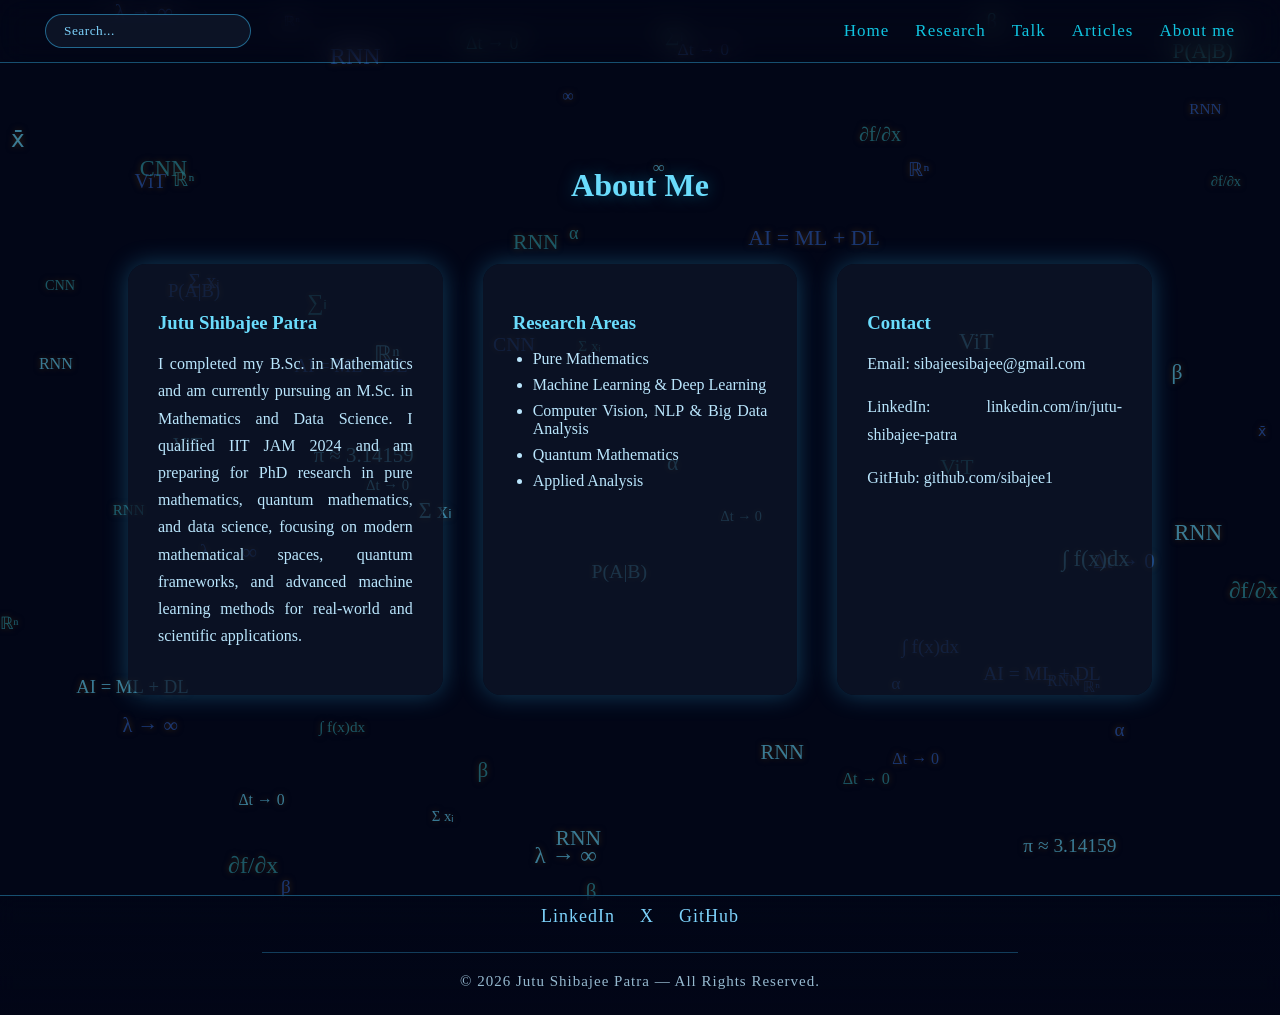
==== about.html @ d35711f9 "Add files via upload" ====
<!DOCTYPE html>
<html lang="en">
<head>
<meta charset="UTF-8">
<meta name="viewport" content="width=device-width, initial-scale=1.0">
<title>About — Jutu Shibajee Patra</title>
<link rel="stylesheet" href="css/style.css?v=999">
</head>

<body>

<canvas id="mathCanvas"></canvas>

<main id="app">

<header class="main-header">

<div class="search-box">
<input type="text" id="searchInput" placeholder="Search..." oninput="runSearch()" aria-label="Search site content">
<div id="searchResults"></div>
</div>

<div class="hamburger" onclick="toggleMenu()">
<span></span><span></span><span></span>
</div>

<nav class="nav-menu">
<a href="index.html">Home</a>
<a href="research.html">Research</a>
<a href="teaching.html">Talk</a>
<a href="article.html">Articles</a>
<a href="about.html">About me</a>
</nav>

</header>

<section style="padding-top:140px;">

<h2 class="section-title">About Me</h2>

<div class="about-wrapper">

<div class="about-card">

<h3>Jutu Shibajee Patra</h3>

<p>
I completed my B.Sc. in Mathematics and am currently pursuing an M.Sc. in Mathematics and Data Science. I qualified IIT JAM 2024 and am preparing for PhD research in pure mathematics, quantum mathematics, and data science, focusing on modern mathematical spaces, quantum frameworks, and advanced machine learning methods for real-world and scientific applications.
</p>


</div>

<div class="about-card">

<h3>Research Areas</h3>

<ul class="about-list">
<li>Pure Mathematics</li>
<li>Machine Learning & Deep Learning</li>
<li>Computer Vision, NLP & Big Data Analysis</li>
<li>Quantum Mathematics</li>
<li>Applied Analysis</li>
</ul>

</div>

<div class="about-card">

<h3>Contact</h3>

<p>Email: sibajeesibajee@gmail.com</p>
<p>LinkedIn: linkedin.com/in/jutu-shibajee-patra</p>
<p>GitHub: github.com/sibajee1</p>

</div>

</main>

</section>
<!-- MathJax -->
<script>
window.MathJax = {
  tex: {
    inlineMath: [['$', '$'], ['\\(', '\\)']],
    displayMath: [['$$','$$'], ['\\[','\\]']]
  }
};
</script>
<footer class="site-footer">

<div class="footer-social">
<a href="https://www.linkedin.com/in/jutu-shibajee-patra-24311319b?utm_source=share_via&utm_content=profile&utm_medium=member_android" target="_blank">LinkedIn</a>
    <a href="https://x.com/iamsibajee" target="_blank">X</a>
    <a href="https://github.com/sibajee1" target="_blank">GitHub</a>
</div>

<div class="footer-line"></div>

<p class="footer-copy">© 2026 Jutu Shibajee Patra — All Rights Reserved.</p>

</footer>

</div>

<script src="js/background.js?v=3"></script>
<script src="js/navigation.js"></script>

</body>
</html>
---- css/style.css ----
html,body{
margin:0;
padding:0;
scroll-behavior:smooth;
}

*{
box-sizing:border-box;
}

/* BODY */
body{
background:#020617;
overflow-x:hidden;
overflow-y:auto;
font-family:"Times New Roman",Times,serif;
color:white;
}

/* CANVAS */
#mathCanvas{
position:fixed;
top:0;
left:0;
width:100%;
height:100%;
z-index:-1;
}

/* APP */
#app{
position:relative;
z-index:2;
}

/* GLOW */
.glow{
text-shadow:0 0 15px #0d6286;
}

/* HEADER */

.main-header{
display:flex;
justify-content:space-between;
align-items:center;
padding:14px 45px;
background:linear-gradient(180deg, rgba(2,6,23,.9), rgba(2,6,23,.7));
background:transparent;
backdrop-filter:blur(14px);
border-bottom:1px solid rgba(56,189,248,.4);
position:fixed;
top:0;
width:100%;
z-index:5;
font-family:"Times New Roman",Times,serif;
}

/* SEARCH */

.search-box{
position:relative;
}

.search-box input{
padding:8px 18px;
background:rgba(15,23,42,.8);
border:1px solid rgba(56,189,248,.5);
border-radius:25px;
color:#bae6fd;
outline:none;
font-family:"Times New Roman",Times,serif;
letter-spacing:.5px;
transition:.3s;
}

.search-box input::placeholder{
color:#7dd3fc;
}

.search-box input:focus{
box-shadow:0 0 15px rgba(56,189,248,.5);
}

/* SEARCH RESULTS */

#searchResults{
position:absolute;
top:45px;
left:0;
width:300px;
background:rgba(15,23,42,.95);
border:1px solid rgba(56,189,248,.4);
border-radius:12px;
box-shadow:0 0 25px rgba(56,189,248,.4);
display:none;
z-index:20;
overflow:hidden;
}

.search-item{
padding:12px 16px;
cursor:pointer;
font-size:15px;
color:#bae6fd;
border-bottom:1px solid rgba(56,189,248,.2);
font-family:"Times New Roman",Times,serif;
transition:.2s;
}

.search-item:hover{
background:rgba(56,189,248,.2);
padding-left:20px;
}

/* TITLE */

.header-title{
font-size:22px;
font-weight:bold;
color:#22e3ed;
position:absolute;
left:50%;
transform:translateX(-50%);
animation:fadeGlow 3s infinite alternate;
letter-spacing:1px;
font-family:"Times New Roman",Times,serif;
}

@keyframes fadeGlow{
from{opacity:.6;}
to{opacity:1;}
}

/* MENU */

.nav-menu a{
background:none;
border:none;
color:rgb(16,195,223);
margin-left:22px;
font-size:17px;
letter-spacing:1px;
cursor:pointer;
font-family:"Times New Roman",Times,serif;
transition:.3s;
position:relative;
text-decoration:none;
}

/* underline glow effect */

.nav-menu a::after{
content:"";
position:absolute;
left:0;
bottom:-6px;
width:0%;
height:2px;
background:#38bdf8;
transition:.3s;
}

.nav-menu a:hover::after{
width:100%;
}

.nav-menu a:hover{
color:#38bdf8;
text-shadow:0 0 10px #38bdf8;
}
/* underline glow effect */

.nav-menu button::after{
content:"";
position:absolute;
left:0;
bottom:-6px;
width:0%;
height:2px;
background:#38bdf8;
transition:.3s;
}

.nav-menu button:hover::after{
width:100%;
}



/* SECTIONS */
.section{
display:none;
height:auto;
padding:0;
}

.active-section{
display:block;
}

#research,#teaching,#articles,#about{
padding-top:120px;
}

/* HERO */
.hero{
min-height:90vh;
display:flex;
position:relative; 
flex-direction:column;
justify-content:center;
align-items:center;
text-align:center;
padding-bottom:50px;
background:radial-gradient(circle at center, rgba(56,189,248,.15), transparent);
animation:heroFade 2s ease;
}

@keyframes heroFade{
from{opacity:0;transform:translateY(30px);}
to{opacity:1;transform:translateY(0);}
}

.hero-name{
font-size:64px;
margin-bottom:15px;
letter-spacing:1px;
color:#6adcfc;
text-shadow:0 0 20px #094a66;
}

.hero-sub{
font-size:24px;
opacity:.85;
letter-spacing:1px;
color:#90d6f7;
}

/* SLIDER */
/* SLIDER */

.slider{
margin:40px auto;
width:100%;
overflow:hidden;
background:rgba(15,23,42,.6);
backdrop-filter:blur(8px);
border-radius:30px;
padding:30px 0;
box-shadow:0 0 25px rgba(56,189,248,.3);
}

.slider-track{
display:flex;
align-items:center;
width:max-content;
animation:marquee 25s linear infinite;
}

.slider-track img{
height:clamp(140px, 18vw, 240px);
margin:0 35px;
transition:.3s;
filter:brightness(1.1);
}

.slider-track img:hover{
transform:scale(1.1);
filter:brightness(1.2);
}

@keyframes marquee{
0%{transform:translateX(0);}
100%{transform:translateX(-50%);}
}

/* QUOTES */
/* QUOTES */
.quotes{
margin:50px auto;
width:60%;
min-height:150px;
display:flex;
justify-content:center;
align-items:center;
text-align:center;
font-size:24px;
font-style:italic;
color:#bae6fd;
padding:25px;
border-radius:15px;
background:rgba(15,23,42,.7);
backdrop-filter:blur(10px);
box-shadow:0 0 25px rgba(56,189,248,.4);
letter-spacing:1px;
transition:opacity .8s ease, transform .8s ease;
opacity:1;
}

/* FOOTER */
.footer{
height:200px;
display:flex;
justify-content:center;
align-items:center;
}
/* SECTION TITLES */
.section-title{
text-align:center;
font-size:32px;
margin-bottom:40px;
color:#6adcfc;
text-shadow:0 0 15px #094a66;
}

/* CV BUTTON */
.cv-section{
text-align:center;
margin:40px 0;
}

.cv-button{
padding:12px 30px;
border:1px solid #38bdf8;
border-radius:30px;
color:#38bdf8;
text-decoration:none;
font-size:18px;
transition:.3s;
}

.cv-button:hover{
background:#38bdf8;
color:#020617;
box-shadow:0 0 20px #38bdf8;
}

/* RESEARCH INTERESTS */
.research-interests{
margin:80px 10%;
}

.interest-grid{
display:grid;
grid-template-columns:repeat(auto-fit,minmax(250px,1fr));
gap:30px;
}

.interest-card{
background:rgba(15,23,42,.7);
padding:25px;
border-radius:15px;
box-shadow:0 0 20px rgba(56,189,248,.3);
transition:.3s;
}

.interest-card:hover{
transform:translateY(-5px);
box-shadow:0 0 30px rgba(56,189,248,.5);
}

/* STATS */
.stats-section{
display:flex;
justify-content:space-around;
flex-wrap:wrap;
margin:80px 0;
}

.stat-card{
text-align:center;
padding:20px 40px;
background:rgba(15,23,42,.7);
border-radius:15px;
box-shadow:0 0 20px rgba(56,189,248,.3);
margin:15px;
}

.stat-card h2{
font-size:40px;
color:#6adcfc;
}

/* FEATURED */
.featured-section{
margin:80px 10%;
}

.featured-card{
background:rgba(15,23,42,.7);
text-align:justify;
padding:30px;
margin-bottom:30px;
border-radius:15px;
box-shadow:0 0 20px rgba(56,189,248,.3);
transition:.3s;
}
/* FIX FEATURED CARD INTERNAL GAP */

.featured-card p{
margin-bottom:35px;
}

.featured-card h3{
margin-bottom:15px;
}

.featured-card{
padding:30px;
}
.featured-card:hover{
transform:translateY(-5px);
box-shadow:0 0 30px rgba(56,189,248,.5);
}

.view-btn{
margin-top:15px;
padding:10px 20px;
background:none;
border:1px solid #38bdf8;
color:#38bdf8;
cursor:pointer;
transition:.3s;
}

.view-btn:hover{
background:#38bdf8;
color:#020617;
}
/* RESEARCH GRID */

.research-grid{
display:grid;
text-align:justify;
grid-template-columns:repeat(auto-fit,minmax(250px,1fr));
gap:30px;
margin:50px 10%;
}

.research-card{
background:rgba(15,23,42,.7);
padding:25px;
border-radius:15px;
cursor:pointer;
box-shadow:0 0 20px rgba(56,189,248,.3);
transition:.3s;
}

.research-card:hover{
transform:translateY(-6px);
box-shadow:0 0 35px rgba(56,189,248,.5);
}

.research-card h3{
color:#6adcfc;
margin-bottom:10px;
}

/* RESEARCH DETAIL */

.research-detail{
display:none;
margin:60px 10%;
padding:30px;
background:rgba(15,23,42,.8);
border-radius:20px;
box-shadow:0 0 30px rgba(56,189,248,.4);
}

.research-detail img{
max-width:500px;
margin:20px 20px;
border-radius:10px;
}

.back-btn{
background:none;
border:1px solid #38bdf8;
color:#38bdf8;
padding:8px 20px;
cursor:pointer;
margin-bottom:20px;
}

.back-btn:hover{
background:#38bdf8;
color:#020617;
}
/* RESEARCH DOWNLOAD BUTTON */

.paper-btn{
display:inline-block;
margin-top:25px;
padding:12px 34px;
font-size:18px;
letter-spacing:1px;
color:#bae6fd;
text-decoration:none;
border-radius:12px;
background:linear-gradient(135deg, rgba(15,23,42,.8), rgba(2,6,23,.9));
border:1px solid rgba(56,189,248,.6);
box-shadow:0 0 20px rgba(56,189,248,.35);
transition:.4s ease;
position:relative;
overflow:hidden;
}

/* glowing sweep */
.paper-btn::before{
content:"";
position:absolute;
top:0;
left:-100%;
width:100%;
height:100%;
background:linear-gradient(120deg, transparent, rgba(186,230,253,.5), transparent);
transition:.6s;
}

.paper-btn:hover::before{
left:100%;
}

.paper-btn:hover{
background:#38bdf8;
color:#020617;
box-shadow:0 0 35px rgba(56,189,248,.8);
transform:translateY(-2px);
}
/* ABOUT SECTION */

.about-wrapper{
margin:60px 10%;
display:grid;
grid-template-columns:repeat(auto-fit,minmax(280px,1fr));
gap:40px;
}

.about-card{
background:rgba(15,23,42,.7);
text-align:justify;
padding:30px;
border-radius:18px;
box-shadow:0 0 25px rgba(56,189,248,.3);
transition:.3s;
}

.about-card:hover{
transform:translateY(-5px);
box-shadow:0 0 35px rgba(56,189,248,.5);
}

.about-card h3{
margin-bottom:15px;
color:#6adcfc;
}

.about-card p{
line-height:1.7;
color:#bae6fd;
}

.about-list{
padding-left:20px;
}

.about-list li{
margin-bottom:8px;
color:#bae6fd;
}
/* FOOTER */

.site-footer{
margin-top:200px;
padding:10px 10px 10px;
text-align:center;
background:linear-gradient(180deg, rgba(2,6,23,.6), rgba(2,6,23,.9));
backdrop-filter:blur(10px);
border-top:1px solid rgba(56,189,248,.4);
font-family:"Times New Roman",Times,serif;
}

.footer-social{
display:flex;
justify-content:center;
flex-wrap:wrap;
gap:25px;
margin-bottom:25px;
}

.footer-social a{
color:#7dd3fc;
text-decoration:none;
font-size:18px;
letter-spacing:1px;
transition:.3s;
position:relative;
}

/* underline glow */
.footer-social a::after{
content:"";
position:absolute;
left:0;
bottom:-5px;
width:0%;
height:2px;
background:#38bdf8;
transition:.3s;
}

.footer-social a:hover::after{
width:100%;
}

.footer-social a:hover{
color:#bae6fd;
text-shadow:0 0 10px #38bdf8;
}

.footer-line{
width:60%;
height:1px;
margin:20px auto;
background:rgba(56,189,248,.3);
}

.footer-copy{
color:#bae6fd;
font-size:15px;
letter-spacing:1px;
opacity:.8;
}

/* HAMBURGER (hidden on desktop) */

.hamburger{
display:none;
flex-direction:column;
gap:5px;
cursor:pointer;
}

.hamburger span{
width:25px;
height:3px;
background:#38bdf8;
border-radius:2px;
}


/* RESEARCH STATEMENT */

.research-statement{
margin:100px 10%;
}

.statement-card{
background:rgba(15,23,42,.7);
padding:35px;
border-radius:18px;
box-shadow:0 0 25px rgba(56,189,248,.3);
line-height:1.8;
color:#bae6fd;
transition:.3s;
}

.statement-card:hover{
transform:translateY(-5px);
box-shadow:0 0 35px rgba(56,189,248,.5);
}
/* RESEARCH STATEMENT SLIDER */

.research-statement{
margin:100px 10%;
}

.statement-slider{
overflow-x:auto;
cursor:grab;
scroll-snap-type:x mandatory;
-webkit-overflow-scrolling:touch;
}

.statement-slider::-webkit-scrollbar{
display:none;
}

.statement-track{
display:flex;
gap:30px;
}

.statement-card{
min-width:300px;
max-width:350px;
background:rgba(15,23,42,.7);
padding:30px;
border-radius:18px;
box-shadow:0 0 25px rgba(56,189,248,.3);
color:#bae6fd;
line-height:1.7;
scroll-snap-align:start;
transition:.3s;
}

.statement-card:hover{
transform:translateY(-5px);
box-shadow:0 0 35px rgba(56,189,248,.5);
}


/* SCROLL DOWN INDICATOR */

.scroll-indicator{
position:absolute;
bottom:25px;
left:50%;
transform:translateX(-50%);
opacity:1;
}

.scroll-indicator span{
display:block;
width:26px;
height:26px;
border-bottom:2px solid #38bdf8;
border-right:2px solid #38bdf8;
transform:rotate(45deg);
animation:scrollBounce 1.5s infinite;
}

/* continuous bounce — NO fade */

@keyframes scrollBounce{
0%{
transform:rotate(45deg) translate(0,0);
}
50%{
transform:rotate(45deg) translate(8px,8px);
}
100%{
transform:rotate(45deg) translate(0,0);
}
}
/* MATH HIGHLIGHTS */

.math-highlights{
margin:100px 10%;
}

.math-slider{
overflow-x:auto;
scroll-snap-type:x mandatory;
-webkit-overflow-scrolling:touch;
}

.math-slider::-webkit-scrollbar{
display:none;
}

.math-track{
display:flex;
gap:30px;
}

.math-card{
min-width:320px;
max-width:360px;
padding:28px;
background:rgba(15,23,42,.75);
border-radius:18px;
box-shadow:0 0 25px rgba(56,189,248,.3);
color:#bae6fd;
scroll-snap-align:start;
transition:.3s;
}

.math-card:hover{
transform:translateY(-5px);
box-shadow:0 0 35px rgba(56,189,248,.5);
}

.math-title{
color:#6adcfc;
margin-bottom:10px;
font-size:18px;
}
/* RESEARCH REFLECTION BLOCK */

.research-reflection{
margin:120px 10% 80px;
display:flex;
justify-content:center;
}

.reflection-card{
display:grid;
grid-template-columns:1fr 2fr;
gap:40px;
background:rgba(15,23,42,.75);
padding:40px;
border-radius:20px;
box-shadow:0 0 30px rgba(56,189,248,.35);
max-width:900px;
width:100%;
transition:.3s;
}

.reflection-card:hover{
transform:translateY(-5px);
box-shadow:0 0 45px rgba(56,189,248,.5);
}

.reflection-photo img{
width:100%;
aspect-ratio:1/1;
object-fit:cover;
border-radius:12px;
border:2px solid #38bdf8;
box-shadow:0 0 20px rgba(56,189,248,.5);
}

.reflection-text h2{
color:#6adcfc;
margin-bottom:15px;
}

.reflection-text p{
color:#bae6fd;
line-height:1.7;
margin-bottom:12px;
text-align:justify;
}


/* BOOKS SECTION */

.books-section{
margin:120px 10%;
text-align:center;
}



.book-card h3{
color:#6adcfc;
margin-bottom:8px;
font-size:18px;
}

.book-card .author{
color:#38bdf8;
font-style:italic;
margin-bottom:10px;
}

.book-card p{
color:#bae6fd;
font-size:14px;
line-height:1.6;
}

/* Hover effect */
.book-card:hover{
transform:translateY(-8px);
box-shadow:0 0 40px rgba(56,189,248,.6);
}


/* HINDU DIVINE QUOTE */

.hindu-style{
position:relative;
margin:120px auto 80px;
text-align:center;
max-width:720px;
padding:45px 35px;
border-radius:22px;

/* saffron + sky spiritual blend */
background:
radial-gradient(circle at center,
rgba(255,153,51,.15),
rgba(56,189,248,.08),
transparent 70%);

box-shadow:0 0 40px rgba(255,153,51,.25);
overflow:hidden;
}

/* rotating chakra aura */

.chakra-ring{
position:absolute;
top:50%;
left:50%;
width:320px;
height:320px;
border-radius:50%;
border:1px solid rgba(255,153,51,.4);
transform:translate(-50%,-50%);
animation:chakraRotate 18s linear infinite;
box-shadow:0 0 35px rgba(255,153,51,.4);
}

/* soft inner glow */

.hindu-style::before{
content:"";
position:absolute;
inset:0;
background:radial-gradient(circle,
rgba(255,153,51,.18),
transparent 65%);
animation:hinduPulse 4s ease-in-out infinite;
}

/* quote text */

.hindu-style p{
position:relative;
font-size:22px;
font-style:italic;
letter-spacing:1px;
color:#ffe9c6;
text-shadow:
0 0 10px rgba(255,153,51,.6),
0 0 20px rgba(56,189,248,.3);
z-index:2;
}

/* animations */

@keyframes chakraRotate{
from{transform:translate(-50%,-50%) rotate(0deg);}
to{transform:translate(-50%,-50%) rotate(360deg);}
}

@keyframes hinduPulse{
0%{opacity:.5;}
50%{opacity:1;}
100%{opacity:.5;}
}


/* COSMIC MANDALA */

.cosmic-mandala{
position:absolute;
inset:0;
background:
radial-gradient(circle at center,
rgba(56,189,248,.12),
transparent 65%);
animation:mandalaPulse 6s ease-in-out infinite;
}

/* OM WATERMARK */

.om-watermark{
position:absolute;
top:50%;
left:50%;
transform:translate(-50%,-50%);
font-size:120px;
opacity:.06;
color:#ffcc66;
pointer-events:none;
animation:omBreath 5s ease-in-out infinite;
}

/* FLOATING DIYA LIGHTS */

.diya{
position:absolute;
width:8px;
height:8px;
border-radius:50%;
background:#ffb703;
box-shadow:0 0 12px #ffb703;
animation:diyaFloat 6s ease-in-out infinite;
opacity:.8;
}

.d1{left:20%; top:70%; animation-delay:0s;}
.d2{left:80%; top:65%; animation-delay:2s;}
.d3{left:50%; top:80%; animation-delay:4s;}

@keyframes diyaFloat{
0%{transform:translateY(0); opacity:.3;}
50%{transform:translateY(-25px); opacity:1;}
100%{transform:translateY(0); opacity:.3;}
}

/* ANIMATIONS */

@keyframes mandalaPulse{
0%{opacity:.4;}
50%{opacity:1;}
100%{opacity:.4;}
}

@keyframes omBreath{
0%{transform:translate(-50%,-50%) scale(.95);}
50%{transform:translate(-50%,-50%) scale(1.05);}
100%{transform:translate(-50%,-50%) scale(.95);}
}
/* BOOK SLIDER */

.books-slider{
overflow:hidden;
margin-top:50px;
display:flex;
flex-direction:column;
gap:35px;
}

/* tracks */

.books-track{
display:flex;
gap:40px;
width:max-content;
}

/* animations */

.row1{
animation:booksLeft 35s linear infinite;
}

.row2{
animation:booksRight 40s linear infinite;
}

/* cards */

.book-card{
min-width:260px;
padding:22px;
background:rgba(15,23,42,.8);
border-radius:16px;
box-shadow:0 0 20px rgba(56,189,248,.25);
transition:.3s;
}

.book-card:hover{
transform:translateY(-6px);
box-shadow:0 0 35px rgba(56,189,248,.5);
}

.book-card h3{
color:#6adcfc;
font-size:16px;
margin-bottom:6px;
}

.book-card .author{
color:#38bdf8;
font-style:italic;
font-size:14px;
margin-bottom:6px;
}

.book-card p{
color:#bae6fd;
font-size:13px;
}

/* motion */

@keyframes booksLeft{
0%{transform:translateX(0);}
100%{transform:translateX(-50%);}
}

@keyframes booksRight{
0%{transform:translateX(-50%);}
100%{transform:translateX(0);}
}


/* ALIGN RESEARCH INTERESTS + RESEARCH VISION TEXT */

.interest-card p,
.statement-card{
text-align:justify;
max-width:320px;
margin-left:auto;
margin-right:auto;
line-height:1.75;
}

/* headings centered */

.interest-card h3{
text-align:center;
}
/* ARTICLE POST TEXT */

.research-detail p{
text-align:justify;
line-height:1.8;
max-width:800px;
margin:20px auto;
color:#bae6fd;
}
/* ==================================================
   MOBILE RESPONSIVE — SINGLE CLEAN BLOCK
================================================== */

@media (max-width:768px){

/* HEADER */

.main-header{
flex-direction:row;
justify-content:space-between;
align-items:center;
padding:10px 12px;
}

.search-box{
flex:1;
}

.hamburger{
display:flex;
margin-left:auto;
}

.nav-menu{
display:none;
position:absolute;
top:55px;
left:0;
width:100%;
background:rgba(2,6,23,.95);
flex-direction:column;
align-items:center;
padding:15px 0;
}

.nav-menu.show{
display:flex;
}

/* HERO */

.hero{
min-height:auto;
padding:60px 15px 40px;
}

.hero-name{
font-size:34px;
}

.hero-sub{
font-size:16px;
}

/* SLIDER */

.slider-track img{
height:65px;
margin:0 15px;
}

/* QUOTES */

.quotes{
width:95%;
font-size:17px;
}

/* FULL WIDTH SECTIONS */

.books-section,
.math-highlights,
.research-reflection{
margin-left:0 !important;
margin-right:0 !important;
padding-left:15px;
padding-right:15px;
}

/* MATH */

.math-card{
min-width:90%;
}

/* RESEARCH PHILOSOPHY */

.reflection-card{
width:100%;
border-radius:0;
padding:25px;
grid-template-columns:1fr;
text-align:center;
}

/* RESEARCH INTERESTS */

.research-interests{
margin:50px 15px;
}

.interest-grid{
grid-template-columns:1fr;
}

/* STATS */

.stats-section{
flex-direction:row;
align-items:row;
}

/* BOOK CARDS */

.book-card{
min-width:200px;
}

/* FOOTER */

.footer-social{
gap:15px;
}

.footer-social a{
font-size:16px;
}

.footer-copy{
font-size:13px;
}

/* DIVINE QUOTE */

.hindu-style{
border-radius:0;
padding:30px 15px;
}

.hindu-style p{
font-size:18px;
}

.chakra-ring{
width:220px;
height:220px;
}
/* ================= OTHER PAGES (RESEARCH / TEACHING / ARTICLES / ABOUT) ================= */

/* Research / Teaching / Articles grids */

.research-grid{
grid-template-columns:1fr;
margin:30px 12px;
}

/* Research / Teaching / Article detail pages */

.research-detail{
margin:25px 12px;
padding:20px;
border-radius:0;
}

/* Images inside post pages */

.research-detail img,
#teachingImg{
max-width:100%;
margin:15px 0;
}

/* Article post text (full-width reading on mobile) */

#articleDetail p,
.research-detail p{
max-width:100%;
margin:15px 0;
text-align:justify;
}

/* Teaching video */

#teachingVideo{
width:100%;
}

/* About page */

.about-wrapper{
margin:30px 12px;
grid-template-columns:1fr;
}

.about-card{
border-radius:0;
padding:22px;
}

/* Section titles slightly smaller on mobile */

.section-title{
font-size:24px;
margin-bottom:25px;
}

/* Back buttons (posts) */

.back-btn{
margin-bottom:15px;
}

/* Paper download button */

.paper-btn{
width:100%;
text-align:center;
}

/* Article cards */

#articleGrid{
margin:30px 12px;
grid-template-columns:1fr;
}
/* FORCE FULL WIDTH FOR ALL PAGES */

@media (max-width:768px){

section{
padding-left:12px !important;
padding-right:12px !important;
}

.research-grid,
#articleGrid{
grid-template-columns:1fr !important;
margin:25px 0 !important;
}

.research-detail{
margin:20px 0 !important;
padding:20px !important;
border-radius:0 !important;
}

.research-detail img{
max-width:100% !important;
}

.about-wrapper{
grid-template-columns:1fr !important;
margin:20px 0 !important;
}

.paper-btn{
width:100%;
text-align:center;
}

}
/* FORCE FULL WIDTH CARDS ON MOBILE */

.statement-card,
.math-card{
min-width:100% !important;
max-width:100% !important;
}

.reflection-card{
max-width:100% !important;
width:100% !important;
}

}
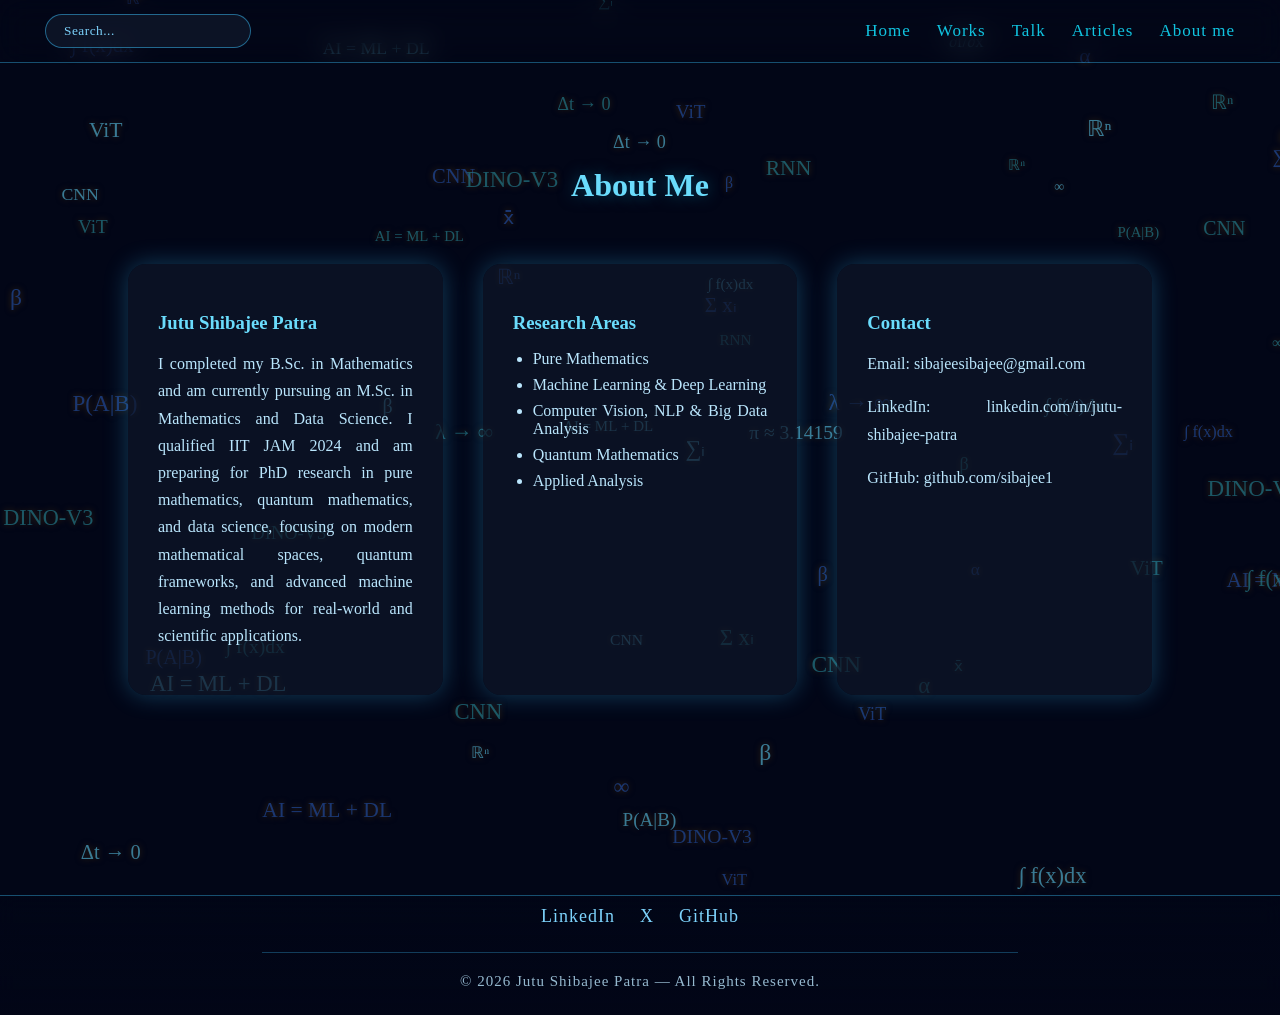
==== commit d23a83ac: "Add files via upload" ====
--- a/about.html
+++ b/about.html
@@ -26,7 +26,7 @@
 
 <nav class="nav-menu">
 <a href="index.html">Home</a>
-<a href="research.html">Research</a>
+<a href="research.html">Works</a>
 <a href="teaching.html">Talk</a>
 <a href="article.html">Articles</a>
 <a href="about.html">About me</a>
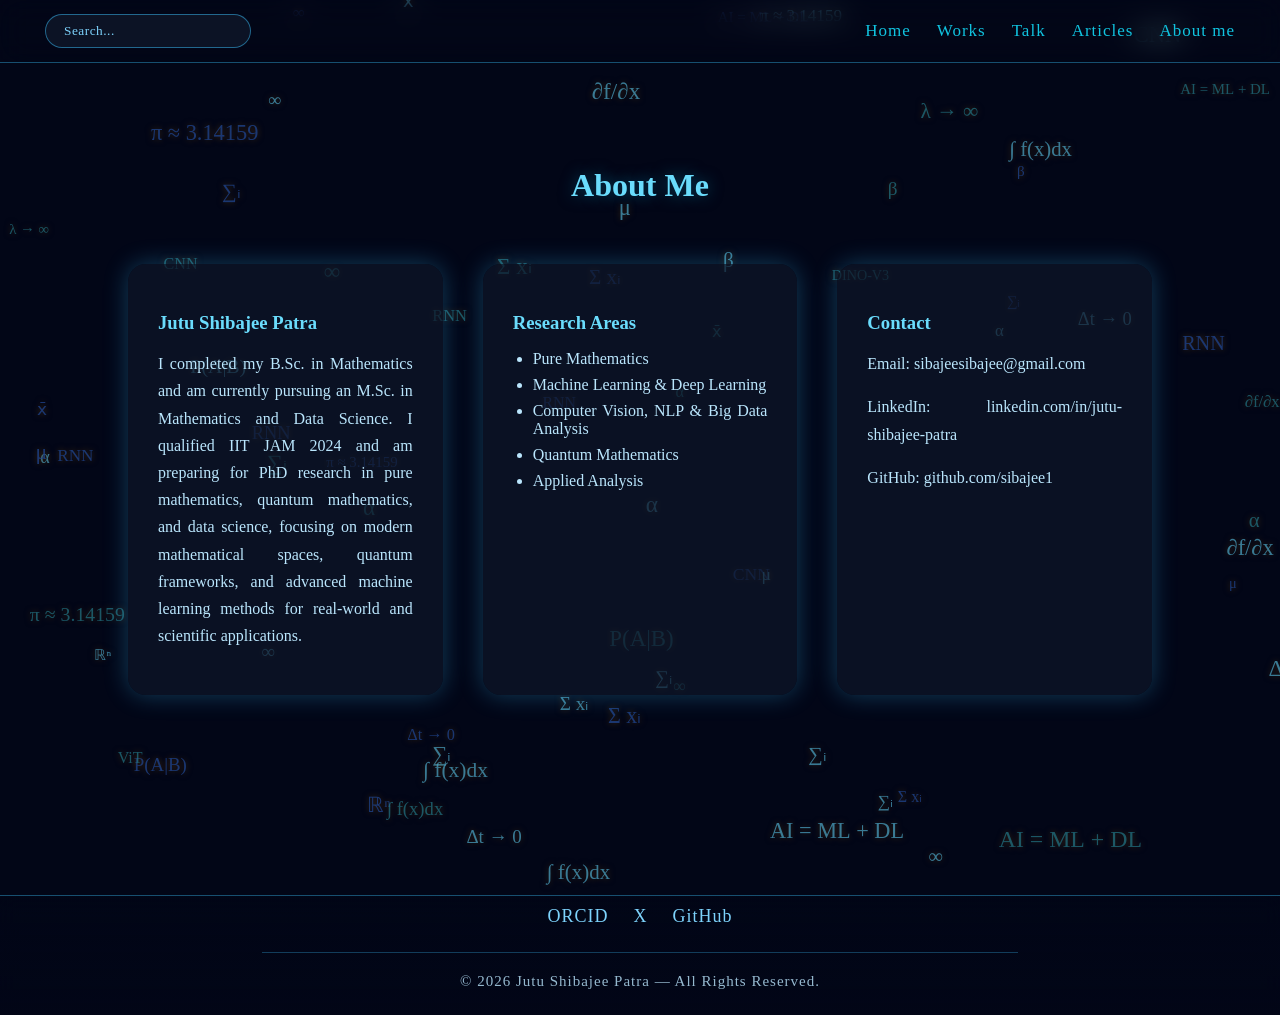
==== commit 86801116: "Add files via upload" ====
--- a/about.html
+++ b/about.html
@@ -90,7 +90,7 @@
 <footer class="site-footer">
 
 <div class="footer-social">
-<a href="https://www.linkedin.com/in/jutu-shibajee-patra-24311319b?utm_source=share_via&utm_content=profile&utm_medium=member_android" target="_blank">LinkedIn</a>
+    <a href="https://orcid.org/0009-0009-1442-8079" target="_blank">ORCID</a>
     <a href="https://x.com/iamsibajee" target="_blank">X</a>
     <a href="https://github.com/sibajee1" target="_blank">GitHub</a>
 </div>
